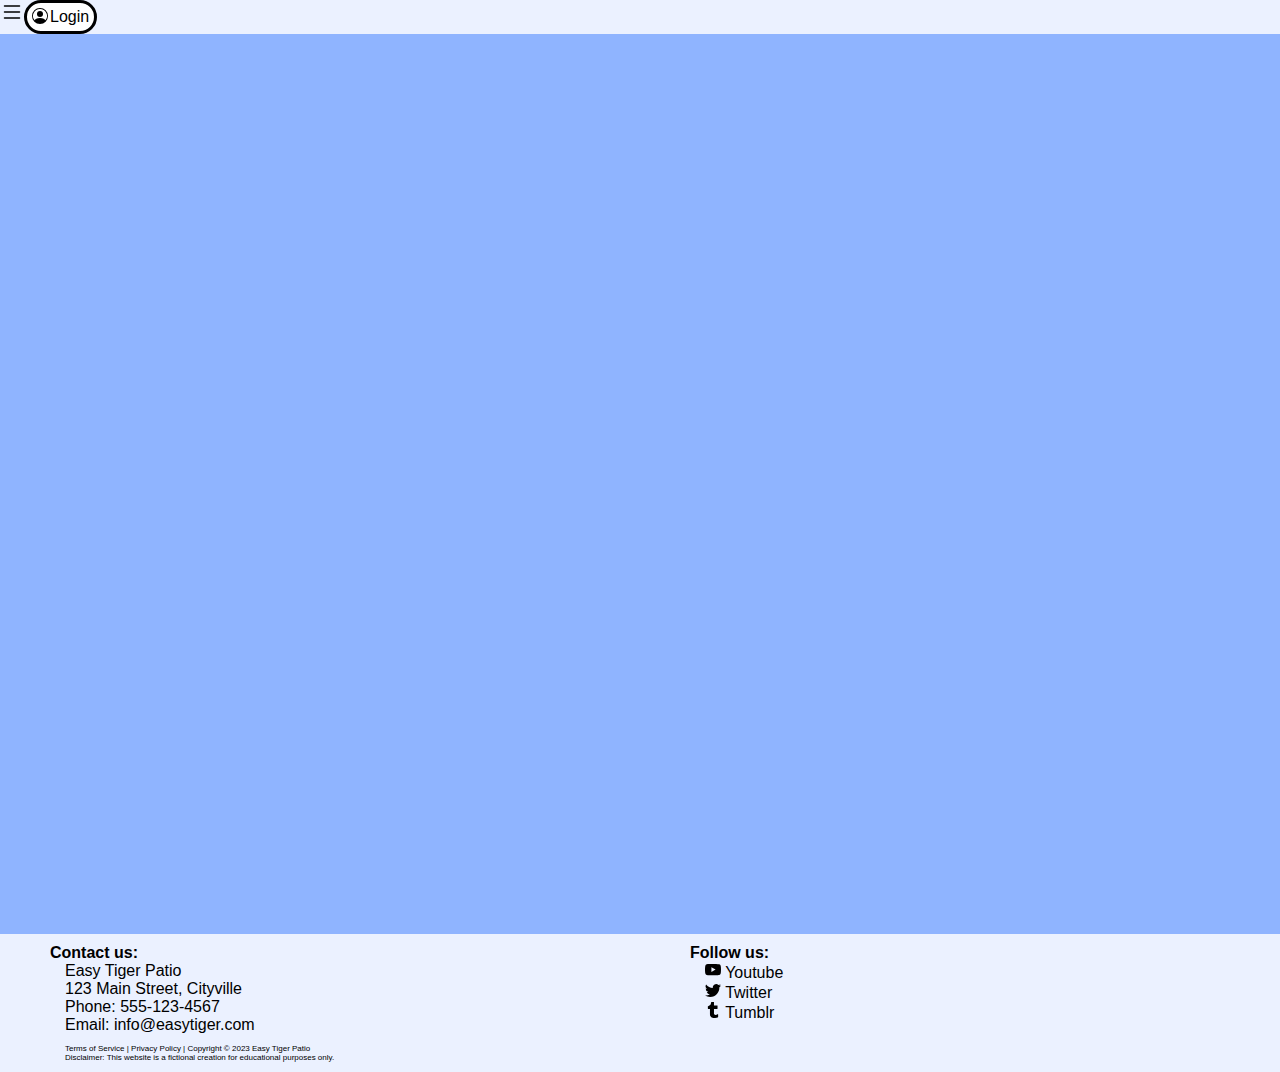
==== index.html @ a05ee276 "bunch of misc work" ====
<!DOCTYPE html>
<html lang="en">
<head>
    <meta charset="UTF-8">
    <meta name="viewport" content="width=device-width, initial-scale=1.0">
    <link href="./assets/png/favicon.png" type="image/x-icon" rel="icon">
    <title>Easy Tiger Patio</title>

    <!-- Main CSS -->
    <link href="./css/style.css" type="text/css" rel="stylesheet">
    <!-- CSS for this page -->
    <link href="./css/home.css" type="text/css" rel="stylesheet">
    <!-- CSS for the menu and login menu -->
    <link href="./css/menu.css" type="text/css" rel="stylesheet">

    <script src="./js/theme.js" type="text/javascript"></script>
</head>

<body>
    <nav>
        <!-- Open menu button -->
        <input type="checkbox" id="open_menu">
        <label for="open_menu" role="open the menu">
            <img src="./assets/svg/misc/list.svg" alt="menu button" class="menu-icon">
        </label>

        <!-- Menu and menu content -->
        <div id="menu" class="menu-background">
            <div id="menu_content">
                <!-- Close menu button -->
                <label for="open_menu" role="close the menu">
                    <img src="./assets/svg/misc/x-lg.svg" alt="close menu button" class="menu-close">
                </label>

                <!-- Theme -->
                <input type="checkbox" id="theme">
                <label for="theme" role="change website theme">
                    <img src="./assets/svg/theme/brightness-high-fill.svg" id="light_mode">
                    <img src="./assets/svg/theme/moon-stars-fill.svg" id="dark_mode">
                </label>
            </div>
        </div>

        <!-- Login and signup -->
        <input type="checkbox" id="login_button">
        <label for="login_button" class="login" role="open login menu">
            <img src="./assets/svg/user/person-circle.svg" alt="login button"> Login
        </label>
    </nav>

    <!-- Login menu -->
    <div id="login_menu" class="menu-background">
        <div id="login_menu_content">
            <!-- Close menu -->
            <label for="login_button" role="close login menu" tabindex=0>
                <img src="./assets/svg/misc/x-lg.svg" alt="close login menu button" class="menu-close">
            </label>
    
            <!-- Logo -->
            <div class="logo">
                <img src="./assets/png/tiger logo.png" alt="easy tiger logo">
            </div>
    
            <!-- Login form -->
            <form method="post" action="#" class="login-form">
                <label for="email"><b>Email: </b></label>
                <div class="input">
                    <input type="email" id="email" name="email" required maxlength="320">
                    <div class="input-border"> </div>
                </div>

                <label for="pass"><b>Password: </b></label>
                <div class="input">
                    <input type="password" id="pass" name="pass" required>
                    <div class="input-border"> </div>
                </div>
    
                <input type="submit" name="submit" value="submit">
            </form>
        </div>
    </div>

    <header>
        <!--<h1 class="title">Welcome to Easy Tiger Patio: Where Music Comes To Life</h1>-->
    </header>

    <main>

    </main>

    <footer>
        <!-- Contact -->
        <ul>
            <p><b>Contact us:</b></p>
            <li>Easy Tiger Patio</li>
            <li>123 Main Street, Cityville</li>
            <li>Phone: 555-123-4567</li>
            <li>Email: info@easytiger.com</li>
        </ul>

        <!-- Links -->
        <ul class="links">
            <p><b>Follow us:</b></p>
            <li><a href="https://youtu.be/ee6DUqNarek" target="_blank"><img src="./assets/svg/social/youtube.svg" alt="youtube logo"> Youtube</a></li>
            <li><a href="https://twitter.com/KFC_ES" target="_blank"><img src="./assets/svg/social/twitter.svg" alt="twitter logo"> Twitter</a></li>
            <li><a href="https://www.tumblr.com/charlottan/718874362310246400" target="_blank"><img src="./assets/svg/social/tumblr.svg" alt="tumblr logo"> Tumblr</a></li>
        </ul>

        <ul class="disclaimer">
            <li>Terms of Service | Privacy Policy | Copyright © 2023 Easy Tiger Patio</li>
            <li>Disclaimer: This website is a fictional creation for educational purposes only.</li>
        </ul>
    </footer>

    <!-- Get all javascript files -->
    <script src="./js/menu_animations.js" type="text/javascript"> </script>
    <script src="./js/set_theme.js" type="text/javascript"> </script>
</body>
</html>
---- css/style.css ----
:root {
    --text: #000;
    --background: #fff;
    --primary-color: #8fb4ff;
    --secondary-color: #ebf1ff;
    --accent: #ff8f94;
}

html, body {
    margin: 0;
    overflow-x: hidden;

    color: var(--text);
    font-family: 'Inter', sans-serif;

    transition: 150ms ease-in;

    background-color: var(--background);
}

/* Navigation */
nav {
    display: flex;
    margin-top: auto;

    width: 100svw;

    margin: 0;

    background-color: var(--secondary-color);
}

/* Login button */
.login {
    position: relative;

    border: solid 3px var(--text);
    border-radius: 20px;

    padding: 5px;
    padding-left: 23px;

    text-align: center;
    text-decoration: none;

    cursor: pointer;
    user-select: none;

    color: var(--text);
    background-color: var(--background);
}
.login img {
    position: absolute;
    top: 5px;
    left: 5px;
}

/* Footer */
footer {
    display: grid;
    grid-template-columns: repeat(2, 50svw);
    grid-row-gap: 10px;

    margin-bottom: auto;
    padding: 10px;

    background-color: var(--secondary-color);
}

footer p, footer ul {
    margin: 0;

    list-style: none;
}
footer li {
    margin-left: 15px;
}

.links a {
    color: var(--text);

    cursor: pointer;

    text-decoration: none;
}
.disclaimer li {
    font-size: 8px;
}
---- css/home.css ----
/* Header */
header {
    height: 100svh;
    width: 100svw;
    
    background-color: var(--primary-color);
}

.title {
    margin: 0;

    width: max-content;

    text-align: center;
}
---- css/menu.css ----
/* Menu open animations */
/* Fade background */
@keyframes menu_open {
    from {
        background-color: rgba(0, 0, 0, 0);
    } to {
        background-color: rgba(0, 0, 0, 0.75);
    }
}
@keyframes menu_close {
    from {
        background-color: rgba(0, 0, 0, 0.75);
    } to {
        background-color: rgba(0, 0, 0, 0);
    }
}
.menu_open_animation {
    animation: menu_open 150ms ease-in;
}
.menu_close_animation {
    animation: menu_close 150ms ease-in;
}

/* Content slide */
@keyframes menu_slide_in {
    from {
        left: -100%;
    } to {
        left: 0;
    }
}
@keyframes menu_slide_out {
    from {
        left: 0;
    } to {
        left: -100%;
    }
}
.menu_slide_in {
    animation: menu_slide_in 150ms linear;
}
.menu_slide_out {
    animation: menu_slide_out 150ms linear;
}

/* Menu background */
.menu-background {
    display: none;

    position: absolute;
    top: 0;

    z-index: 10;

    height: 100svh;
    width: 100svw;

    background-color: rgba(0, 0, 0, 0.75);
}

/* Nav menu */
/* Menu button */
#open_menu {
    display: none;
}

.menu-icon {
    height: 24px;

    cursor: pointer;
    user-select: none;
}

/* Main menu */
#menu_content {
    position: absolute;
    top: 0;
    left: 0;
  
    height: 100svh;
    width: 20svw;
  
    transition: 150ms ease-in;

    background-color: var(--primary-color);
}
.menu-close {
    display: block;
    margin-left: auto;

    height: 24px;

    cursor: pointer;
    user-select: none;
}

/* Menu content */
#theme {
    display: none;
}


/* Login menu */
/* Basic things like background and dimentions */
#login_button {
    display: none;
}
#login_menu_content {
    position: absolute;
    top: 50%;
    left: 50%;
    transform: translate(-50%, -50%);

    height: min-content;
    width: 30svw;

    padding: 10px;

    z-index: 15;

    background-color: var(--background);
}

/* Input fields */
.login-form {
    display: grid;
    grid-template-columns: repeat(2, 45%);
    grid-row-gap: 10px;
}

.input-border {
    position: absolute;

    height: 5px;
    width: 0;

    transition: 250ms ease-in;

    background-color: greenyellow;
}

/* Logo */
.logo {
    display: flex;
    justify-content: center;
    align-items: center;
}
.logo img{
    height: 40svh;

    aspect-ratio: 1 / 1;
}
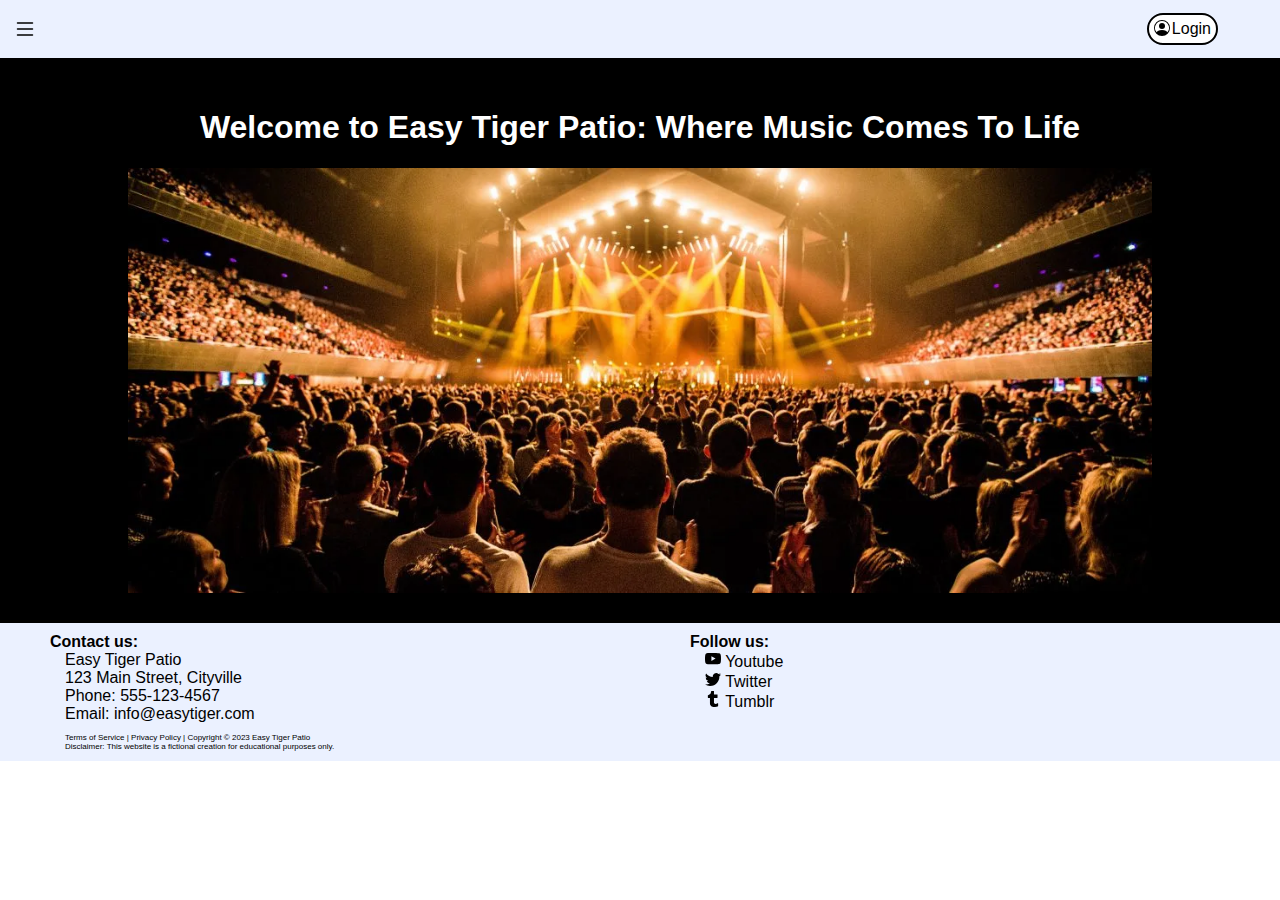
==== commit 21db5f62: "worked on a11y" ====
--- a/index.html
+++ b/index.html
@@ -3,7 +3,7 @@
 <head>
     <meta charset="UTF-8">
     <meta name="viewport" content="width=device-width, initial-scale=1.0">
-    <link href="./assets/png/favicon.png" type="image/x-icon" rel="icon">
+    <link href="./assets/webp/favicon.webp" type="image/x-icon" rel="icon">
     <title>Easy Tiger Patio</title>
 
     <!-- Main CSS -->
@@ -20,7 +20,7 @@
     <nav>
         <!-- Open menu button -->
         <input type="checkbox" id="open_menu">
-        <label for="open_menu" role="open the menu">
+        <label for="open_menu" role="open the menu" tabindex="0" class="menu-icon">
             <img src="./assets/svg/misc/list.svg" alt="menu button" class="menu-icon">
         </label>
 
@@ -28,13 +28,13 @@
         <div id="menu" class="menu-background">
             <div id="menu_content">
                 <!-- Close menu button -->
-                <label for="open_menu" role="close the menu">
+                <label for="open_menu" role="close the menu" tabindex="0">
                     <img src="./assets/svg/misc/x-lg.svg" alt="close menu button" class="menu-close">
                 </label>
 
                 <!-- Theme -->
                 <input type="checkbox" id="theme">
-                <label for="theme" role="change website theme">
+                <label for="theme" role="change website theme" tabindex="0">
                     <img src="./assets/svg/theme/brightness-high-fill.svg" id="light_mode">
                     <img src="./assets/svg/theme/moon-stars-fill.svg" id="dark_mode">
                 </label>
@@ -43,22 +43,22 @@
 
         <!-- Login and signup -->
         <input type="checkbox" id="login_button">
-        <label for="login_button" class="login" role="open login menu">
+        <label for="login_button" class="login" role="open login menu" tabindex="0">
             <img src="./assets/svg/user/person-circle.svg" alt="login button"> Login
         </label>
     </nav>
 
     <!-- Login menu -->
-    <div id="login_menu" class="menu-background">
+    <div id="login_menu" class="menu-background" role="login menu">
         <div id="login_menu_content">
             <!-- Close menu -->
-            <label for="login_button" role="close login menu" tabindex=0>
+            <label for="login_button" role="close login menu" tabindex="0">
                 <img src="./assets/svg/misc/x-lg.svg" alt="close login menu button" class="menu-close">
             </label>
     
             <!-- Logo -->
             <div class="logo">
-                <img src="./assets/png/tiger logo.png" alt="easy tiger logo">
+                <img src="./assets/webp/tiger logo.webp" alt="easy tiger logo">
             </div>
     
             <!-- Login form -->
@@ -81,7 +81,10 @@
     </div>
 
     <header>
-        <!--<h1 class="title">Welcome to Easy Tiger Patio: Where Music Comes To Life</h1>-->
+        <div class="title">
+            <h1 role="title">Welcome to Easy Tiger Patio: Where Music Comes To Life</h1>
+            <img src="./assets/webp/concert.webp" class="title-image" role="header image" alt="concert with orange spotlights">
+        </div>
     </header>
 
     <main>
@@ -90,7 +93,7 @@
 
     <footer>
         <!-- Contact -->
-        <ul>
+        <ul role="contact list">
             <p><b>Contact us:</b></p>
             <li>Easy Tiger Patio</li>
             <li>123 Main Street, Cityville</li>
@@ -99,21 +102,34 @@
         </ul>
 
         <!-- Links -->
-        <ul class="links">
+        <ul class="links" role="social media list">
             <p><b>Follow us:</b></p>
-            <li><a href="https://youtu.be/ee6DUqNarek" target="_blank"><img src="./assets/svg/social/youtube.svg" alt="youtube logo"> Youtube</a></li>
-            <li><a href="https://twitter.com/KFC_ES" target="_blank"><img src="./assets/svg/social/twitter.svg" alt="twitter logo"> Twitter</a></li>
-            <li><a href="https://www.tumblr.com/charlottan/718874362310246400" target="_blank"><img src="./assets/svg/social/tumblr.svg" alt="tumblr logo"> Tumblr</a></li>
+            <li>
+                <a href="https://youtu.be/ee6DUqNarek" target="_blank" class="footer-link" tabindex="0">
+                    <img src="./assets/svg/social/youtube.svg" alt="youtube logo"> Youtube
+                </a>
+            </li>
+            <li>
+                <a href="https://twitter.com/KFC_ES" target="_blank" class="footer-link" tabindex="0">
+                    <img src="./assets/svg/social/twitter.svg" alt="twitter logo"> Twitter
+                </a>
+            </li>
+            <li>
+                <a href="https://www.tumblr.com/charlottan/718874362310246400" target="_blank" class="footer-link" tabindex="0">
+                    <img src="./assets/svg/social/tumblr.svg" alt="tumblr logo"> Tumblr
+                </a>
+            </li>
         </ul>
 
-        <ul class="disclaimer">
+        <ul class="disclaimer" role="TOS and disclaimer">
             <li>Terms of Service | Privacy Policy | Copyright © 2023 Easy Tiger Patio</li>
             <li>Disclaimer: This website is a fictional creation for educational purposes only.</li>
         </ul>
     </footer>
 
     <!-- Get all javascript files -->
-    <script src="./js/menu_animations.js" type="text/javascript"> </script>
-    <script src="./js/set_theme.js" type="text/javascript"> </script>
+    <script src="./js/a11y.js" type="text/javascript" defer> </script>
+    <script src="./js/menu_animations.js" type="text/javascript" defer> </script>
+    <script src="./js/set_theme.js" type="text/javascript" defer> </script>
 </body>
 </html>--- a/css/style.css
+++ b/css/style.css
@@ -21,11 +21,15 @@
 /* Navigation */
 nav {
     display: flex;
+    justify-content: space-between;
+    align-items: center;
+
     margin-top: auto;
 
     width: 100svw;
 
     margin: 0;
+    padding: 13px;
 
     background-color: var(--secondary-color);
 }
@@ -34,11 +38,12 @@
 .login {
     position: relative;
 
-    border: solid 3px var(--text);
+    border: solid 2px var(--text);
     border-radius: 20px;
 
     padding: 5px;
     padding-left: 23px;
+    margin-right: 75px;
 
     text-align: center;
     text-decoration: none;
--- a/css/home.css
+++ b/css/home.css
@@ -1,15 +1,20 @@
 /* Header */
 header {
-    height: 100svh;
     width: 100svw;
     
-    background-color: var(--primary-color);
+    background-color: #000;
+    color: #fff;
 }
 
 .title {
-    margin: 0;
+    display: flex;
+    flex-wrap: wrap;
 
-    width: max-content;
+    justify-content: center;
+    align-items: center;
 
-    text-align: center;
+    padding: 30px;
 }
+.title img {
+    width: 80svw;
+}--- a/css/menu.css
+++ b/css/menu.css
@@ -31,7 +31,7 @@
 }
 @keyframes menu_slide_out {
     from {
-        left: 0;
+        left: -13px;
     } to {
         left: -100%;
     }
@@ -75,7 +75,7 @@
 #menu_content {
     position: absolute;
     top: 0;
-    left: 0;
+    left: -13px;
   
     height: 100svh;
     width: 20svw;
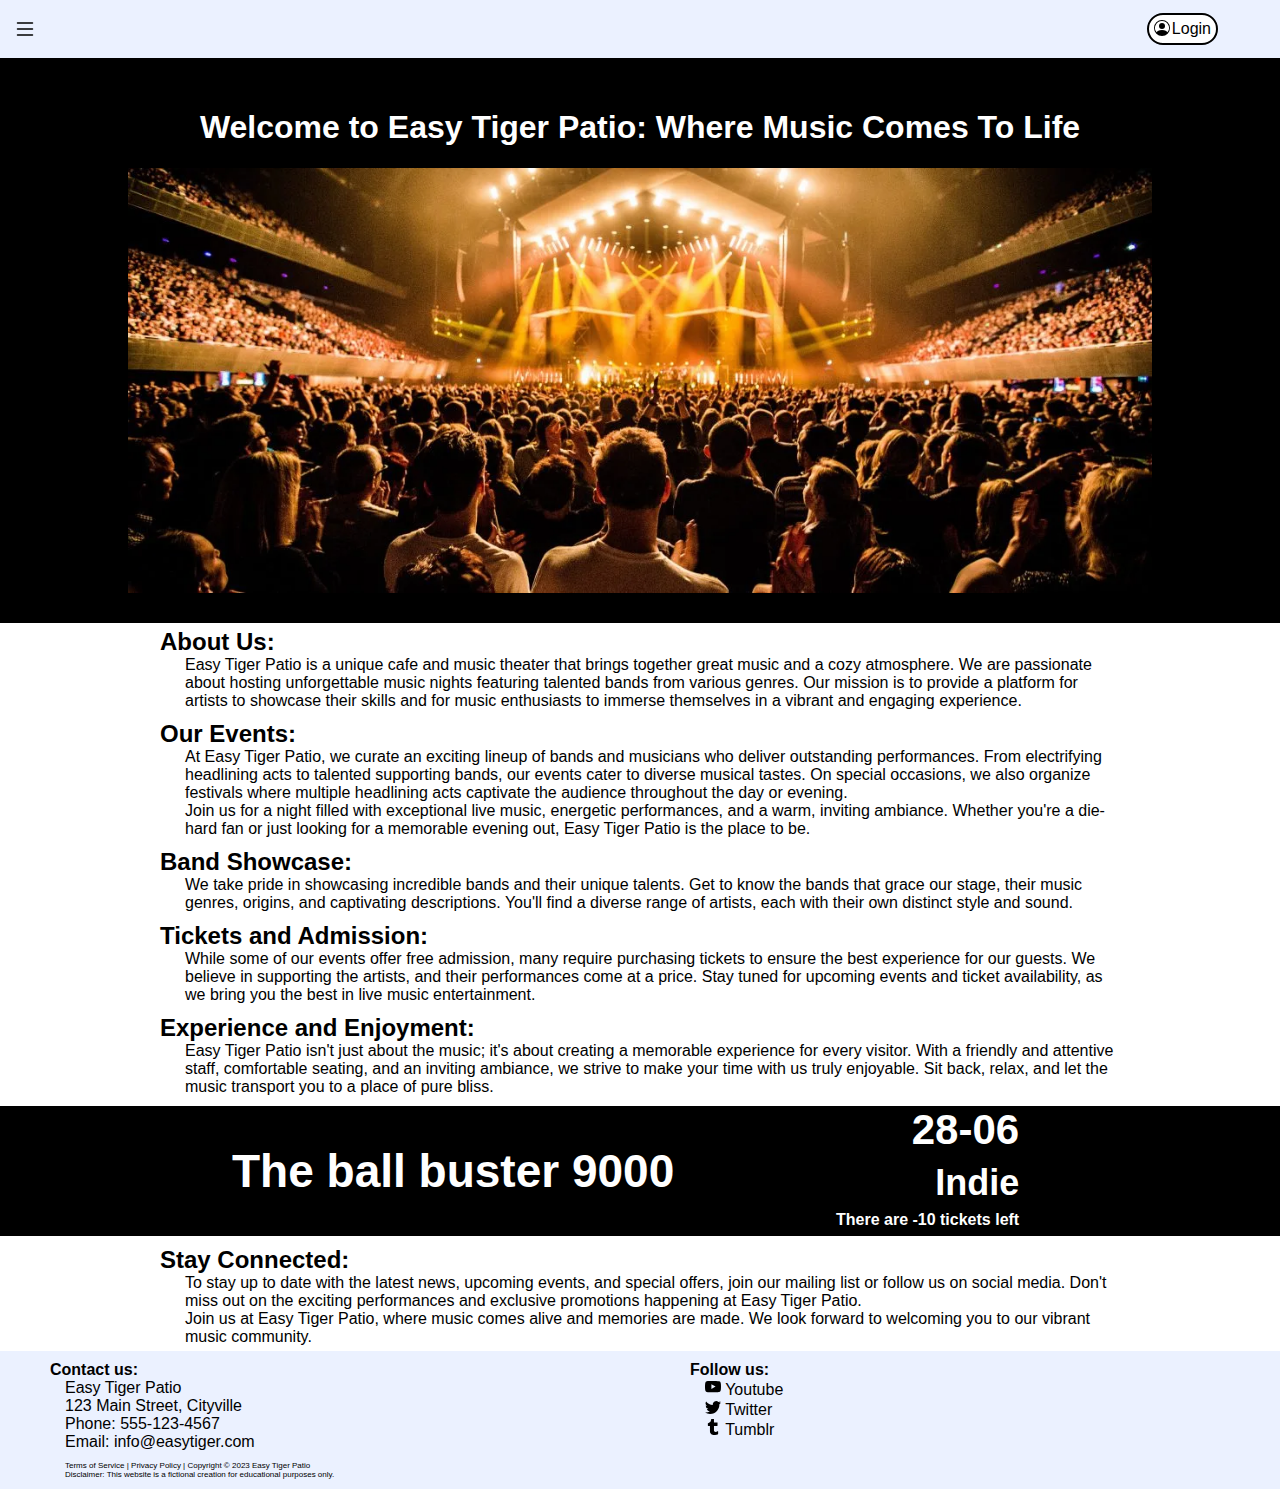
==== commit cdf106b3: "misc work from the weekend" ====
--- a/index.html
+++ b/index.html
@@ -20,80 +20,140 @@
     <nav>
         <!-- Open menu button -->
         <input type="checkbox" id="open_menu">
-        <label for="open_menu" role="open the menu" tabindex="0" class="menu-icon">
-            <img src="./assets/svg/misc/list.svg" alt="menu button" class="menu-icon">
+        <label for="open_menu" role="button" aria-label="Open the menu" tabindex="0" class="menu-icon">
+            <img src="./assets/svg/misc/list.svg" alt="Menu button" class="menu-icon">
         </label>
 
         <!-- Menu and menu content -->
         <div id="menu" class="menu-background">
             <div id="menu_content">
-                <!-- Close menu button -->
-                <label for="open_menu" role="close the menu" tabindex="0">
-                    <img src="./assets/svg/misc/x-lg.svg" alt="close menu button" class="menu-close">
-                </label>
+            <!-- Close menu button -->
+            <label for="open_menu" role="button" aria-label="Close the menu" tabindex="0">
+                <img src="./assets/svg/misc/x-lg.svg" alt="Close menu button" class="menu-close">
+            </label>
 
-                <!-- Theme -->
-                <input type="checkbox" id="theme">
-                <label for="theme" role="change website theme" tabindex="0">
-                    <img src="./assets/svg/theme/brightness-high-fill.svg" id="light_mode">
-                    <img src="./assets/svg/theme/moon-stars-fill.svg" id="dark_mode">
-                </label>
+            <!-- Theme -->
+            <input type="checkbox" id="theme">
+            <label for="theme" role="button" aria-label="Change website theme" tabindex="0">
+                <img src="./assets/svg/theme/brightness-high-fill.svg" id="light_mode">
+                <img src="./assets/svg/theme/moon-stars-fill.svg" id="dark_mode">
+            </label>
             </div>
         </div>
 
         <!-- Login and signup -->
         <input type="checkbox" id="login_button">
-        <label for="login_button" class="login" role="open login menu" tabindex="0">
-            <img src="./assets/svg/user/person-circle.svg" alt="login button"> Login
+        <label for="login_button" class="login" role="button" aria-label="Open login menu" tabindex="0">
+            <img src="./assets/svg/user/person-circle.svg" alt="Login button"> Login
         </label>
     </nav>
 
+
     <!-- Login menu -->
-    <div id="login_menu" class="menu-background" role="login menu">
+    <div id="login_menu" class="menu-background" role="dialog" aria-label="Login menu">
         <div id="login_menu_content">
             <!-- Close menu -->
-            <label for="login_button" role="close login menu" tabindex="0">
-                <img src="./assets/svg/misc/x-lg.svg" alt="close login menu button" class="menu-close">
-            </label>
-    
+            <button id="login_button" aria-label="Close login menu" tabindex="0">
+                <img src="./assets/svg/misc/x-lg.svg" alt="Close login menu button" class="menu-close">
+            </button>
+        
             <!-- Logo -->
             <div class="logo">
-                <img src="./assets/webp/tiger logo.webp" alt="easy tiger logo">
+                <img src="./assets/webp/tiger logo.webp" alt="Easy Tiger logo">
             </div>
-    
+        
             <!-- Login form -->
-            <form method="post" action="#" class="login-form">
-                <label for="email"><b>Email: </b></label>
+            <form method="post" action="#" class="login-form" aria-label="Login form">
+                <label for="email"><b>Email:</b></label>
                 <div class="input">
-                    <input type="email" id="email" name="email" required maxlength="320">
-                    <div class="input-border"> </div>
+                <input type="email" id="email" name="email" required maxlength="320" aria-required="true" aria-label="Email input field">
+                <div class="input-border"></div>
                 </div>
-
-                <label for="pass"><b>Password: </b></label>
+        
+                <label for="pass"><b>Password:</b></label>
                 <div class="input">
-                    <input type="password" id="pass" name="pass" required>
-                    <div class="input-border"> </div>
+                <input type="password" id="pass" name="pass" required aria-required="true" aria-label="Password input field">
+                <div class="input-border"></div>
                 </div>
-    
-                <input type="submit" name="submit" value="submit">
+        
+                <input type="submit" name="submit" value="Submit" role="button" aria-label="Submit login information button">
             </form>
         </div>
     </div>
+  
 
     <header>
         <div class="title">
-            <h1 role="title">Welcome to Easy Tiger Patio: Where Music Comes To Life</h1>
-            <img src="./assets/webp/concert.webp" class="title-image" role="header image" alt="concert with orange spotlights">
+          <h1>Welcome to Easy Tiger Patio: Where Music Comes To Life</h1>
+          <img src="./assets/webp/concert.webp" class="title-image" alt="Concert with orange spotlights" aria-label="Concert with orange spotlights">
         </div>
-    </header>
+    </header>  
 
     <main>
+        <!-- About us -->
+        <div class="subsection" role="region" aria-label="about us section">
+            <h2 class="subsection-title" role="heading" aria-level="2">About Us:</h2>
+            <p class="subsection-text" aria-label="About Us Text">
+              Easy Tiger Patio is a unique cafe and music theater that brings together great music and a cozy atmosphere. We are passionate about hosting unforgettable music nights featuring talented bands from various genres. Our mission is to provide a platform for artists to showcase their skills and for music enthusiasts to immerse themselves in a vibrant and engaging experience.
+            </p>
+        </div>
+        <!-- Our events -->       
+        <div class="subsection" role="region" aria-label="our events section">
+            <h2 class="subsection-title" role="heading" aria-level="2">Our Events:</h2>
+            <p class="subsection-text" aria-label="our events text">
+                At Easy Tiger Patio, we curate an exciting lineup of bands and musicians who deliver outstanding performances. From electrifying headlining acts to talented supporting bands, our events cater to diverse musical tastes. On special occasions, we also organize festivals where multiple headlining acts captivate the audience throughout the day or evening.
+                <br>
+                Join us for a night filled with exceptional live music, energetic performances, and a warm, inviting ambiance. Whether you're a die-hard fan or just looking for a memorable evening out, Easy Tiger Patio is the place to be.
+            </p>
+        </div>
+        <!-- Band showcase -->
+        <div class="subsection" role="region" aria-label="band showcase section">
+            <h2 class="subsection-title" role="header" aria-level="2">Band Showcase:</h2>
+            <p class="subsection-text" aria-label="band showcase text">
+                We take pride in showcasing incredible bands and their unique talents. Get to know the bands that grace our stage, their music genres, origins, and captivating descriptions. You'll find a diverse range of artists, each with their own distinct style and sound.
+            </p>
+        </div>
+        <!-- Tickets and admission -->
+        <div class="subsection" role="region" aria-label="tickets and admission">
+            <h2 class="subsection-title" role="header" aria-level="2">Tickets and Admission:</h2>
+            <p class="subsection-text" aria-label="tickets and admission text">
+                While some of our events offer free admission, many require purchasing tickets to ensure the best experience for our guests. We believe in supporting the artists, and their performances come at a price. Stay tuned for upcoming events and ticket availability, as we bring you the best in live music entertainment.
+            </p>
+        </div>
+        <!-- Experiance and enjoyment -->
+        <div class="subsection" role="region" aria-label="experience and enjoyment">
+            <h2 class="subsection-title" role="header" aria-level="2">Experience and Enjoyment:</h2>
+            <p class="subsection-text" aria-label="experience and enjoyment text">
+                Easy Tiger Patio isn't just about the music; it's about creating a memorable experience for every visitor. With a friendly and attentive staff, comfortable seating, and an inviting ambiance, we strive to make your time with us truly enjoyable. Sit back, relax, and let the music transport you to a place of pure bliss.
+            </p>
+        </div>
 
+        <!-- Future events and prices -->
+        <div class="subsection upcoming" role="region" aria-label="upcoming events information">
+            <div class="upcoming-content">
+                <div class="upcoming-event">
+                    <h2 class="event-title" role="header" aria-level="2">The ball buster 9000</h2>
+                    <h3 class="event-date">28-06</h3>
+                    <h4 class="event-genre">Indie</h4>
+                    <h5 class="tickets-left">There are -10 tickets left</h5>
+                </div>
+            </div>
+        </div>
+
+        <!-- Stay connected -->
+        <div class="subsection" role="region" ariab-label="stay connected">
+            <h2 class="subsection-title" role="header" aria-level="2">Stay Connected:</h2>
+            <p class="subsection-text" aria-label="stay connected text">
+                To stay up to date with the latest news, upcoming events, and special offers, join our mailing list or follow us on social media. Don't miss out on the exciting performances and exclusive promotions happening at Easy Tiger Patio.
+                <br>
+                Join us at Easy Tiger Patio, where music comes alive and memories are made. We look forward to welcoming you to our vibrant music community.
+            </p>
+        </div>
     </main>
 
     <footer>
         <!-- Contact -->
-        <ul role="contact list">
+        <ul>
             <p><b>Contact us:</b></p>
             <li>Easy Tiger Patio</li>
             <li>123 Main Street, Cityville</li>
@@ -102,30 +162,32 @@
         </ul>
 
         <!-- Links -->
-        <ul class="links" role="social media list">
+        <ul class="links">
             <p><b>Follow us:</b></p>
             <li>
-                <a href="https://youtu.be/ee6DUqNarek" target="_blank" class="footer-link" tabindex="0">
-                    <img src="./assets/svg/social/youtube.svg" alt="youtube logo"> Youtube
-                </a>
+            <a href="https://youtu.be/ee6DUqNarek" target="_blank" class="footer-link" tabindex="0" role="link" aria-label="Visit our YouTube channel">
+                <img src="./assets/svg/social/youtube.svg" alt="YouTube logo"> Youtube
+            </a>
             </li>
             <li>
-                <a href="https://twitter.com/KFC_ES" target="_blank" class="footer-link" tabindex="0">
-                    <img src="./assets/svg/social/twitter.svg" alt="twitter logo"> Twitter
-                </a>
+            <a href="https://twitter.com/KFC_ES" target="_blank" class="footer-link" tabindex="0" role="link" aria-label="Visit our Twitter profile">
+                <img src="./assets/svg/social/twitter.svg" alt="Twitter logo"> Twitter
+            </a>
             </li>
             <li>
-                <a href="https://www.tumblr.com/charlottan/718874362310246400" target="_blank" class="footer-link" tabindex="0">
-                    <img src="./assets/svg/social/tumblr.svg" alt="tumblr logo"> Tumblr
-                </a>
+            <a href="https://www.tumblr.com/charlottan/718874362310246400" target="_blank" class="footer-link" tabindex="0" role="link" aria-label="Visit our Tumblr blog">
+                <img src="./assets/svg/social/tumblr.svg" alt="Tumblr logo"> Tumblr
+            </a>
             </li>
         </ul>
 
-        <ul class="disclaimer" role="TOS and disclaimer">
+        <!-- Disclaimer -->
+        <ul class="disclaimer">
             <li>Terms of Service | Privacy Policy | Copyright © 2023 Easy Tiger Patio</li>
             <li>Disclaimer: This website is a fictional creation for educational purposes only.</li>
         </ul>
     </footer>
+
 
     <!-- Get all javascript files -->
     <script src="./js/a11y.js" type="text/javascript" defer> </script>
--- a/css/home.css
+++ b/css/home.css
@@ -17,4 +17,86 @@
 }
 .title img {
     width: 80svw;
+}
+
+/* Main (Not the ticket & future prices) */
+main {
+    display: flex;
+    flex-direction: column;
+    align-items: center;
+}
+.subsection {
+    margin: 5px;
+
+    width: 75svw;
+}
+.subsection-title {
+    margin: 0;
+}
+.subsection-text {
+    margin: 0;
+    margin-left: 25px;
+}
+
+/* Ticket and future prices*/
+.upcoming {
+    width: 100svw;
+
+    color: white;
+    background-color: black;
+}
+.upcoming-content {
+    display: flex;
+    flex-direction: column;
+    align-items: center;
+
+    margin: 0 auto;
+
+    width: 75svw;
+}
+
+.upcoming-event{
+    display: grid;
+    grid-template-columns: 50% 32% 3%;
+    grid-template-rows: repeat(3, auto);
+
+    grid-template-areas: 
+        "title date expand" 
+        "title genre \n"
+        "title tickets \n";
+
+    justify-content: center;
+
+    width: 100%;
+}
+.event-title {
+    grid-area: title;
+
+    font-size: 46px;
+}
+.event-date {
+    grid-area: date;
+
+    margin: 0;
+
+    height: fit-content;
+
+    font-size: 42px;
+    text-align: right;
+}
+.event-genre {
+    grid-area: genre;
+
+    margin: 0;
+
+    font-size: 36px;
+    text-align: right;
+}
+.tickets-left {
+    grid-area: tickets;
+
+    margin: 0;
+
+    font-size: 16px;
+    text-align: right;
 }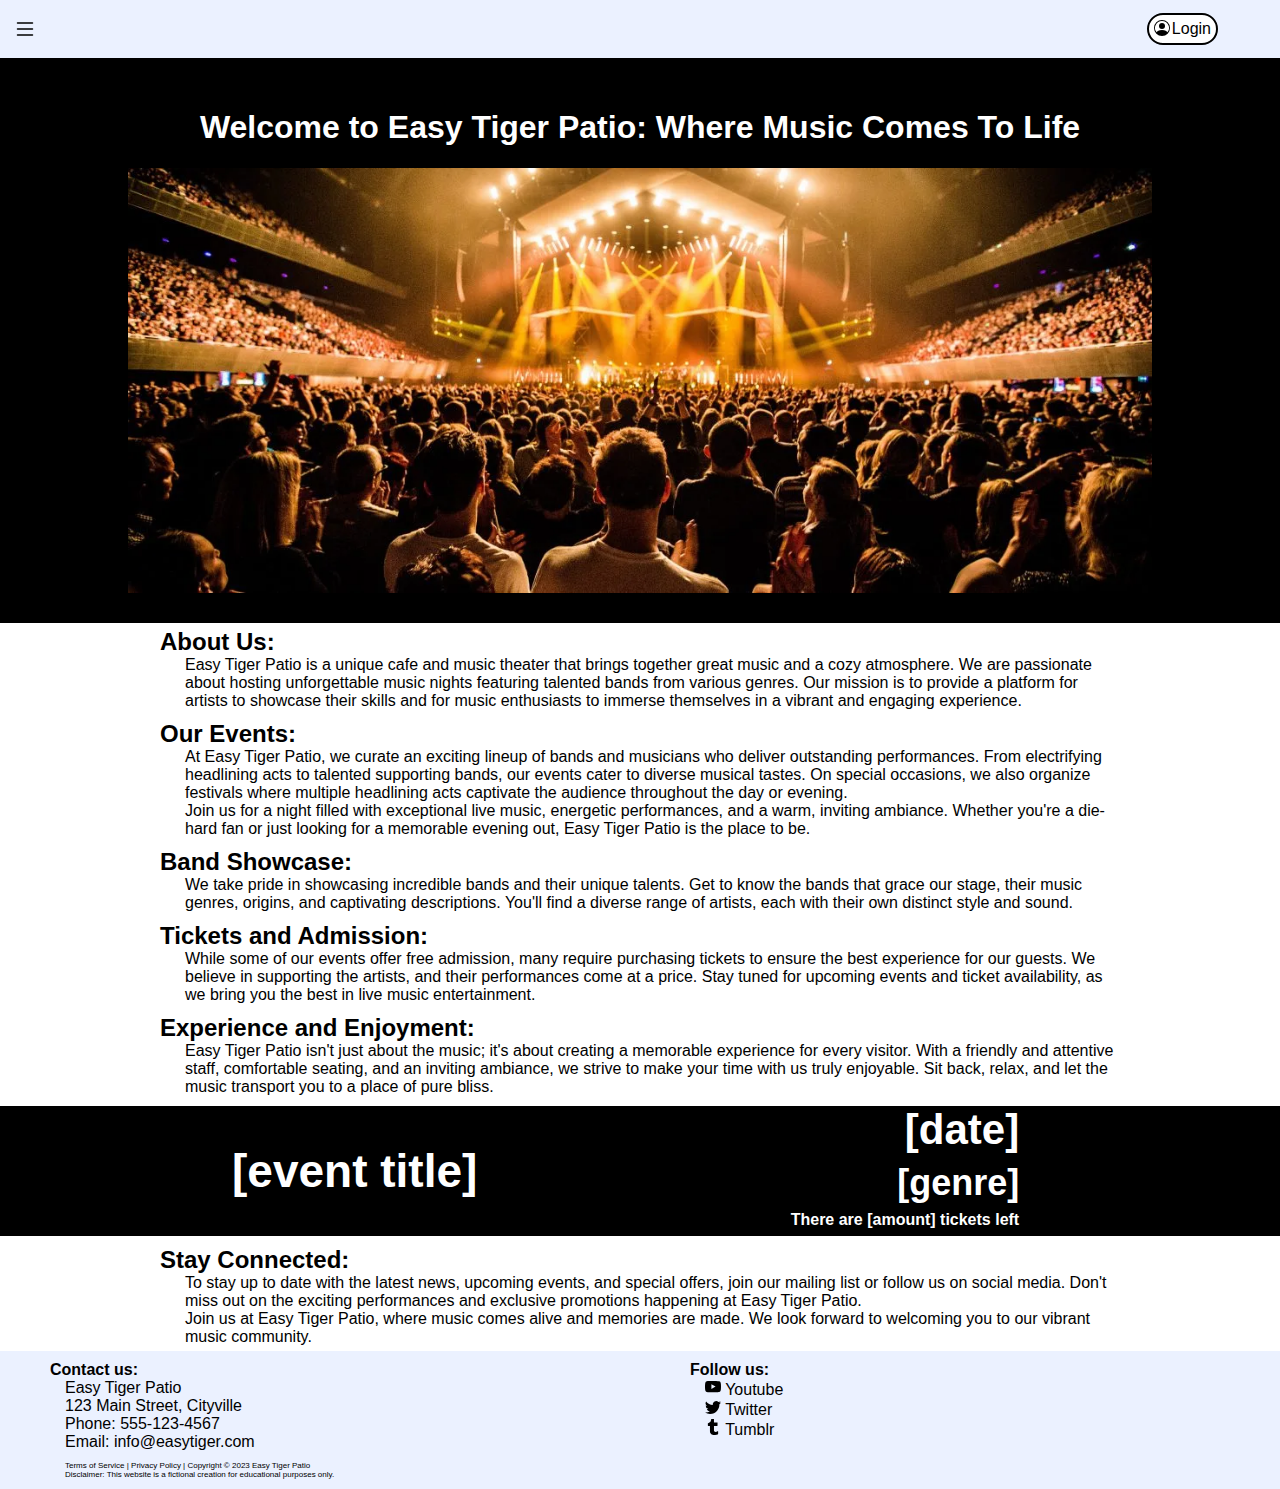
==== commit 807e71f7: "Work on database" ====
--- a/index.html
+++ b/index.html
@@ -131,11 +131,12 @@
         <!-- Future events and prices -->
         <div class="subsection upcoming" role="region" aria-label="upcoming events information">
             <div class="upcoming-content">
+                <!-- Set these in a for loop in php -->
                 <div class="upcoming-event">
-                    <h2 class="event-title" role="header" aria-level="2">The ball buster 9000</h2>
-                    <h3 class="event-date">28-06</h3>
-                    <h4 class="event-genre">Indie</h4>
-                    <h5 class="tickets-left">There are -10 tickets left</h5>
+                    <h2 class="event-title" role="header" aria-level="2">[event title]</h2>
+                    <h3 class="event-date">[date]</h3>
+                    <h4 class="event-genre">[genre]</h4>
+                    <h5 class="tickets-left">There are [amount] tickets left</h5>
                 </div>
             </div>
         </div>
@@ -188,7 +189,6 @@
         </ul>
     </footer>
 
-
     <!-- Get all javascript files -->
     <script src="./js/a11y.js" type="text/javascript" defer> </script>
     <script src="./js/menu_animations.js" type="text/javascript" defer> </script>
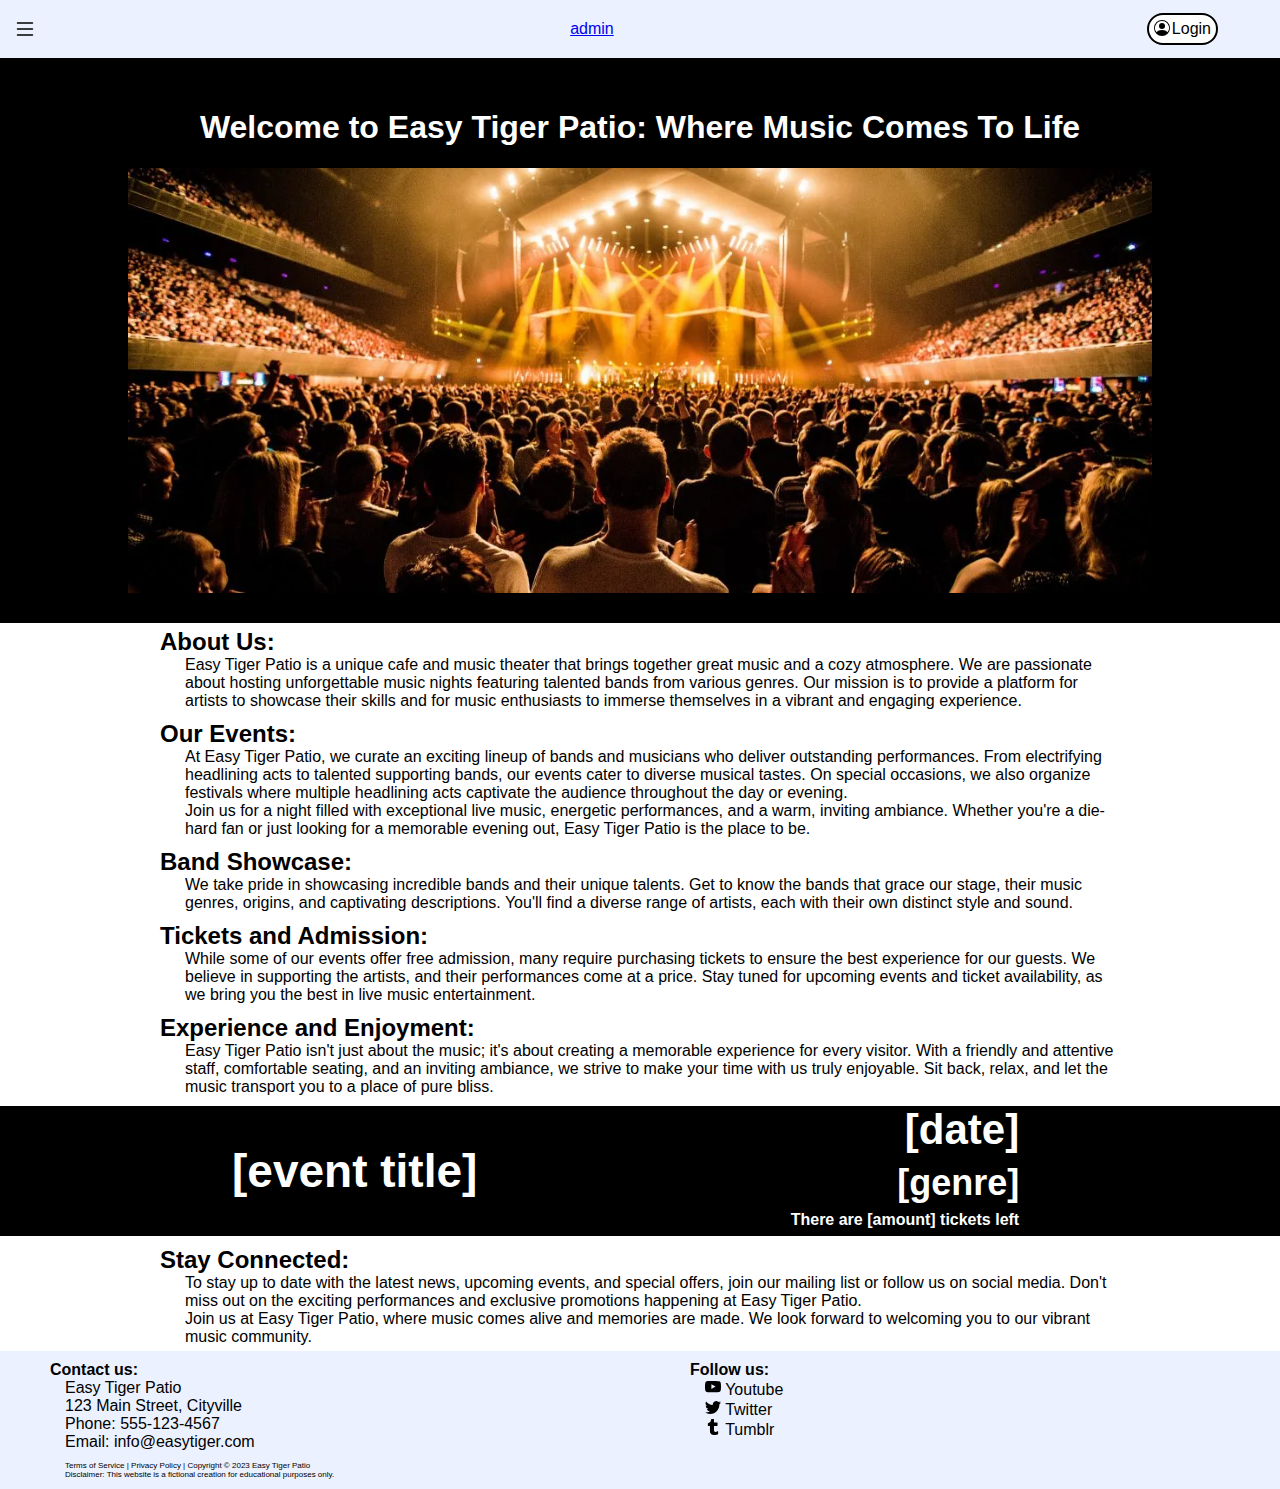
==== commit 6acc8092: "some stuff" ====
--- a/index.html
+++ b/index.html
@@ -41,6 +41,8 @@
             </div>
         </div>
 
+        <a href="./admin/">admin</a>
+
         <!-- Login and signup -->
         <input type="checkbox" id="login_button">
         <label for="login_button" class="login" role="button" aria-label="Open login menu" tabindex="0">
@@ -63,21 +65,75 @@
             </div>
         
             <!-- Login form -->
-            <form method="post" action="#" class="login-form" aria-label="Login form">
+            <form method="post" action="./php/login.php" class="login-form" id="login" aria-label="Login form">
                 <label for="email"><b>Email:</b></label>
                 <div class="input">
-                <input type="email" id="email" name="email" required maxlength="320" aria-required="true" aria-label="Email input field">
-                <div class="input-border"></div>
+                    <input type="email" id="email" name="email" required maxlength="320" aria-required="true" aria-label="Email input field">
+                    <div class="input-border"></div>
                 </div>
         
                 <label for="pass"><b>Password:</b></label>
                 <div class="input">
-                <input type="password" id="pass" name="pass" required aria-required="true" aria-label="Password input field">
-                <div class="input-border"></div>
-                </div>
-        
-                <input type="submit" name="submit" value="Submit" role="button" aria-label="Submit login information button">
+                    <input type="password" id="pass" name="pass" required aria-required="true" aria-label="Password input field">
+                    <div class="input-border"></div>
+                </div>
+        
+                <input type="submit" name="submit" value="Log in" role="button" aria-label="Submit login information button">
             </form>
+
+            <form method="post" action="./php/login.php" class="login-form" id="sign_up" aria-label="Login form">
+                <label for="username"><b>Username:</b></label>
+                <div>
+                    <input type="text" id="username" name="username" required maxlength="320" aria-required="true" aria-label="username input field">
+                    <div class="input-border"></div>
+                </div>
+
+                <label for="email"><b>Email:</b></label>
+                <div class="input">
+                    <input type="email" id="email" name="email" required maxlength="320" aria-required="true" aria-label="Email input field">
+                    <div class="input-border"></div>
+                </div>
+
+                <label for="pc"><b>Zip code:</b></label>
+                <div class="input">
+                    <input type="text" id="pc" name="pc" required maxlength="15" aria-required="true" aria-label="zip code input field">
+                    <div class="input-border"></div>
+                </div>
+        
+                <label for="pass"><b>Password:</b></label>
+                <div class="input">
+                    <input type="password" id="pass" name="pass" required aria-required="true" aria-label="Password input field">
+                    <div class="input-border"></div>
+                </div>
+
+                <label for="pass_con"><b>Confirm Password:</b></label>
+                <div class="input">
+                    <input type="password" id="pass" name="pass_con" required aria-required="true" aria-label="confirm password input field">
+                    <div class="input-border"></div>
+                </div>
+
+                <input type="submit" name="submit" value="Sign up" role="button" aria-label="Submit login information button">
+            </form>
+            <button id="switch_login_mode" role="button" aria-label="switch to sign up">Don't have an account?</button>
+            <script type="text/javascript">
+                const butn = document.getElementById('switch_login_mode');
+                const login_form = document.getElementById('login');
+                const sign_up_form = document.getElementById('sign_up');
+
+                let login = true;
+                function set_login_form(login) {
+                    login ? login_form.style.display = "grid" : login_form.style.display = "none";
+                    login ? sign_up_form.style.display = "none" : sign_up_form.style.display = "grid";
+                    login ? butn.innerText = "Don't have an account?" : butn.innerText = "Already have an account?";
+                }
+
+                set_login_form(login);
+
+                butn.addEventListener('click', () => {
+                    login ? login = false : login = true;
+                    set_login_form(login);
+                });
+            </script>
         </div>
     </div>
   
@@ -97,6 +153,7 @@
               Easy Tiger Patio is a unique cafe and music theater that brings together great music and a cozy atmosphere. We are passionate about hosting unforgettable music nights featuring talented bands from various genres. Our mission is to provide a platform for artists to showcase their skills and for music enthusiasts to immerse themselves in a vibrant and engaging experience.
             </p>
         </div>
+
         <!-- Our events -->       
         <div class="subsection" role="region" aria-label="our events section">
             <h2 class="subsection-title" role="heading" aria-level="2">Our Events:</h2>
@@ -106,6 +163,7 @@
                 Join us for a night filled with exceptional live music, energetic performances, and a warm, inviting ambiance. Whether you're a die-hard fan or just looking for a memorable evening out, Easy Tiger Patio is the place to be.
             </p>
         </div>
+
         <!-- Band showcase -->
         <div class="subsection" role="region" aria-label="band showcase section">
             <h2 class="subsection-title" role="header" aria-level="2">Band Showcase:</h2>
@@ -113,6 +171,7 @@
                 We take pride in showcasing incredible bands and their unique talents. Get to know the bands that grace our stage, their music genres, origins, and captivating descriptions. You'll find a diverse range of artists, each with their own distinct style and sound.
             </p>
         </div>
+
         <!-- Tickets and admission -->
         <div class="subsection" role="region" aria-label="tickets and admission">
             <h2 class="subsection-title" role="header" aria-level="2">Tickets and Admission:</h2>
@@ -120,6 +179,7 @@
                 While some of our events offer free admission, many require purchasing tickets to ensure the best experience for our guests. We believe in supporting the artists, and their performances come at a price. Stay tuned for upcoming events and ticket availability, as we bring you the best in live music entertainment.
             </p>
         </div>
+
         <!-- Experiance and enjoyment -->
         <div class="subsection" role="region" aria-label="experience and enjoyment">
             <h2 class="subsection-title" role="header" aria-level="2">Experience and Enjoyment:</h2>
